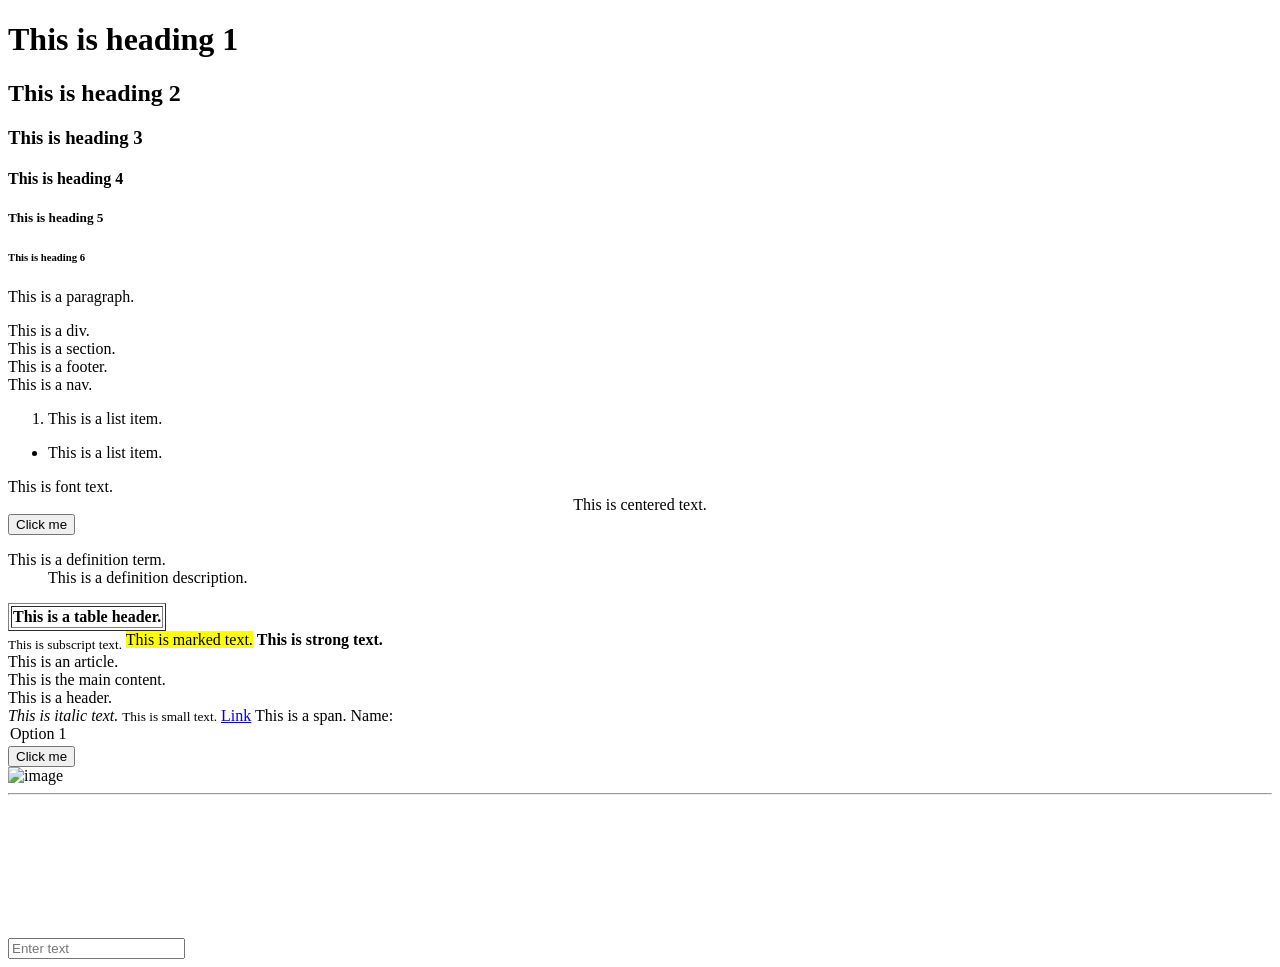
==== Assingment.html @ 2cdd4246 "file organization" ====
<!DOCTYPE html>
<html lang="en">
<head>
    <meta charset="UTF-8">
    <meta name="viewport" content="width=device-width, initial-scale=1.0">
    <title>Assignment</title>
</head>
<body>
    <!-- Container Tags -->
     <h1>This is heading 1</h1>
     <h2>This is heading 2</h2>
     <h3>This is heading 3</h3>
     <h4>This is heading 4</h4>
     <h5>This is heading 5</h5>
     <h6>This is heading 6</h6>
     <p>This is a paragraph.</p>
     <div>This is a div.</div>
     <section>This is a section.</section>
     <footer>This is a footer.</footer>
     <nav>This is a nav.</nav> 
     <ol>
         <li>This is a list item.</li>
     </ol>
     <ul>
         <li>This is a list item.</li>
     </ul>
     <font>This is font text.</font>
     <center>This is centered text.</center>
     <form>
        <input type="button" value="Click me">
     </form>
     <dl>
        <dt>This is a definition term.</dt>
        <dd>This is a definition description.</dd>
    </dl>
     <table border="1">
        <tr>
        <th>This is a table header.</th>
        </tr>
    </table>
     <sub>This is subscript text.</sub>
     <mark>This is marked text.</mark>
     <strong>This is strong text.</strong>
     <article>This is an article.</article>
     <!-- This is comment -->
     <main>This is the main content.</main>
     <header>This is a header.</header>
     <i>This is italic text.</i>
     <small>This is small text.</small>
     <a href="http://">Link</a>
     <span>This is a span.</span>
     <label for="name">Name:</label>
     <option value="option1">Option 1</option>
     <button>Click me</button>

    <!-- Self closing Tags -->
    <br>
    <img src="" alt="image">
    <hr>
    <input type="text" placeholder="Enter text">
    <meta name="description" content="HTML self-closing tag examples">
    <link rel="stylesheet" href="style.css">
    <area shape="rect" coords="0,0,10,10" href="#">
    <base href="https://example.com/">
    <col>
    <embed src="video.mp4" type="video/mp4">
    <source src="audio.mp3" type="audio/mpeg">
    <track src="captions.vtt" kind="subtitles" srclang="en" label="English">
    <param name="movie" value="film.swf">
    <wbr>
    <command type="command" label="Save">
    <keygen name="security">
    <menuitem type="command" label="Open">
    <svg width="0" height="0" aria-hidden="true">
        <circle cx="0" cy="0" r="1" />
        <ellipse cx="0" cy="0" rx="1" ry="1" />
        <line x1="0" y1="0" x2="1" y2="1" />
        <path d="M0 0" />
        <polygon points="0,0 1,0 0,1" />
        <polyline points="0,0 1,1" />
        <rect width="1" height="1" />
        <stop offset="0" />
        <use href="#shape" />
        <view viewBox="0 0 1 1" />
        <image href="image.png" width="1" height="1" />
        <feBlend in="SourceGraphic" in2="SourceGraphic" />
        <feColorMatrix type="matrix" values="1 0 0 0 0 0 1 0 0 0 0 0 1 0 0 0 0 0 1 0" />
        <feComponentTransfer />
        <feComposite in="SourceGraphic" in2="SourceGraphic" />
        <feConvolveMatrix order="1" kernelMatrix="1" />
        <feDiffuseLighting in="SourceGraphic" />
        <feDisplacementMap in="SourceGraphic" in2="SourceGraphic" />
        <feDistantLight azimuth="0" elevation="0" />
        <feDropShadow dx="0" dy="0" stdDeviation="0" />
        <feFlood flood-color="black" />
        <feFuncA type="identity" />
        <feFuncB type="identity" />
    </svg>
</body>
</html>
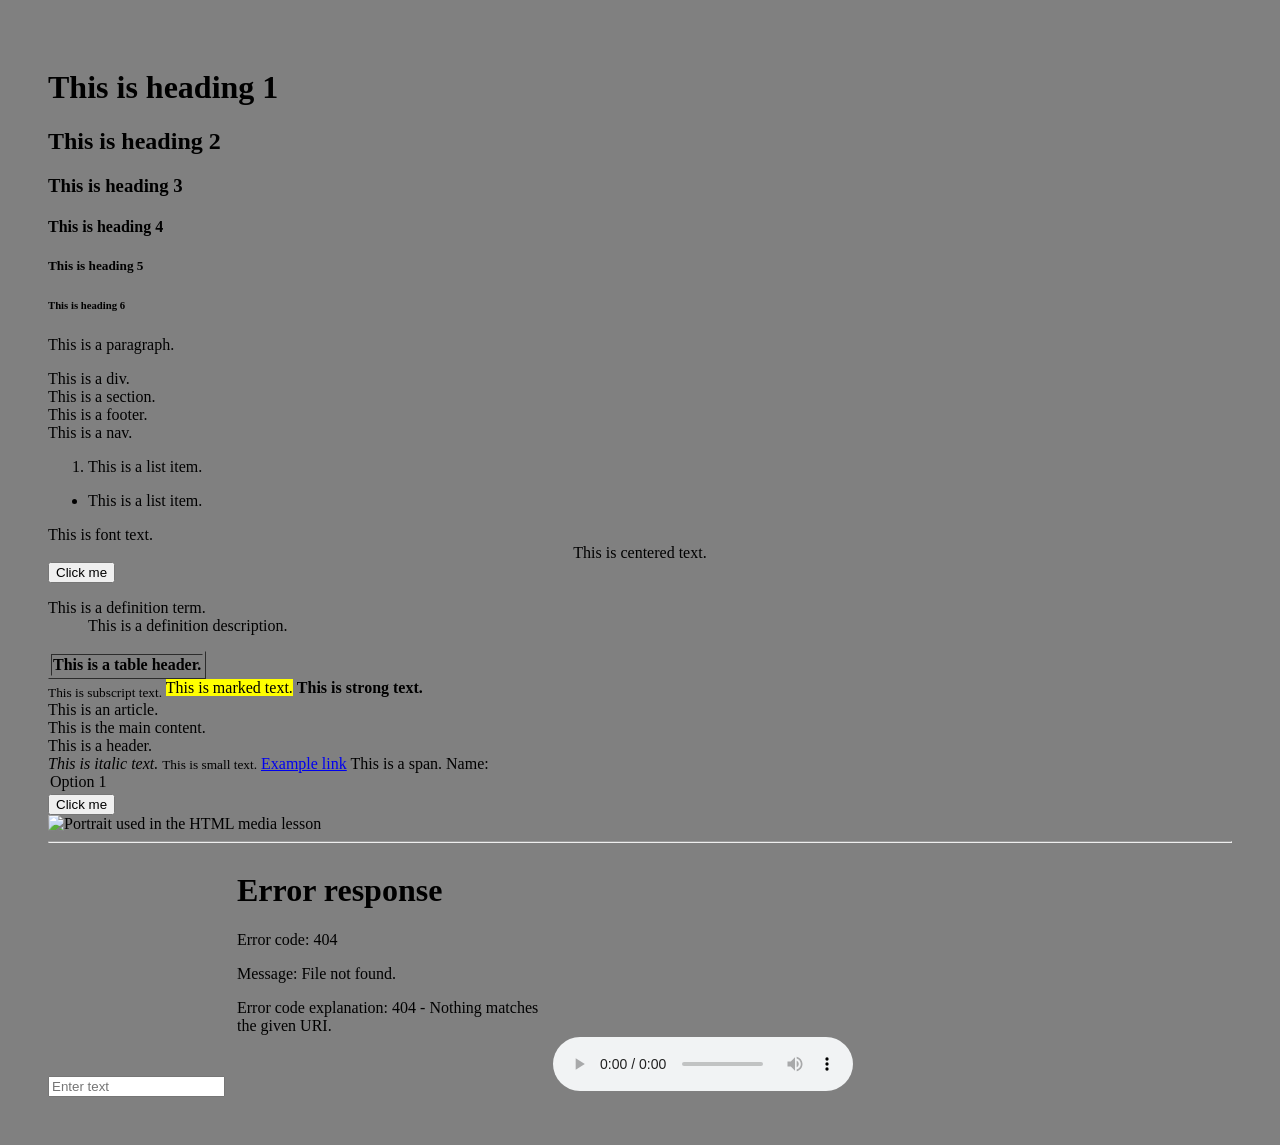
==== commit 9674df9b: "updating the css" ====
--- a/Assingment.html
+++ b/Assingment.html
@@ -3,7 +3,14 @@
 <head>
     <meta charset="UTF-8">
     <meta name="viewport" content="width=device-width, initial-scale=1.0">
+    <link rel="stylesheet" href="../lesson.css">
     <title>Assignment</title>
+    <style>
+        body {
+            background-color: grey;
+            padding: 40px;
+        }
+    </style>
 </head>
 <body>
     <!-- Container Tags -->
@@ -47,7 +54,7 @@
      <header>This is a header.</header>
      <i>This is italic text.</i>
      <small>This is small text.</small>
-     <a href="http://">Link</a>
+    <a href="https://example.com/">Example link</a>
      <span>This is a span.</span>
      <label for="name">Name:</label>
      <option value="option1">Option 1</option>
@@ -55,17 +62,17 @@
 
     <!-- Self closing Tags -->
     <br>
-    <img src="" alt="image">
+    <img src="../Html multimedia/Images/Profile image.jpg" alt="Portrait used in the HTML media lesson" width="240">
     <hr>
     <input type="text" placeholder="Enter text">
     <meta name="description" content="HTML self-closing tag examples">
-    <link rel="stylesheet" href="style.css">
-    <area shape="rect" coords="0,0,10,10" href="#">
-    <base href="https://example.com/">
+    <area shape="rect" coords="0,0,10,10" href="https://example.com/">
     <col>
-    <embed src="video.mp4" type="video/mp4">
-    <source src="audio.mp3" type="audio/mpeg">
-    <track src="captions.vtt" kind="subtitles" srclang="en" label="English">
+    <embed src="../Html multimedia/Video/VID-20260501-WA0014.mp4" type="video/mp4" width="320" height="240">
+    <audio controls>
+        <source src="../Html multimedia/Music/See_You_Again.mp3" type="audio/mpeg">
+        Audio playback is not supported by this browser.
+    </audio>
     <param name="movie" value="film.swf">
     <wbr>
     <command type="command" label="Save">
@@ -82,7 +89,7 @@
         <stop offset="0" />
         <use href="#shape" />
         <view viewBox="0 0 1 1" />
-        <image href="image.png" width="1" height="1" />
+        <image href="../Html multimedia/Images/Profile image.jpg" width="1" height="1" />
         <feBlend in="SourceGraphic" in2="SourceGraphic" />
         <feColorMatrix type="matrix" values="1 0 0 0 0 0 1 0 0 0 0 0 1 0 0 0 0 0 1 0" />
         <feComponentTransfer />
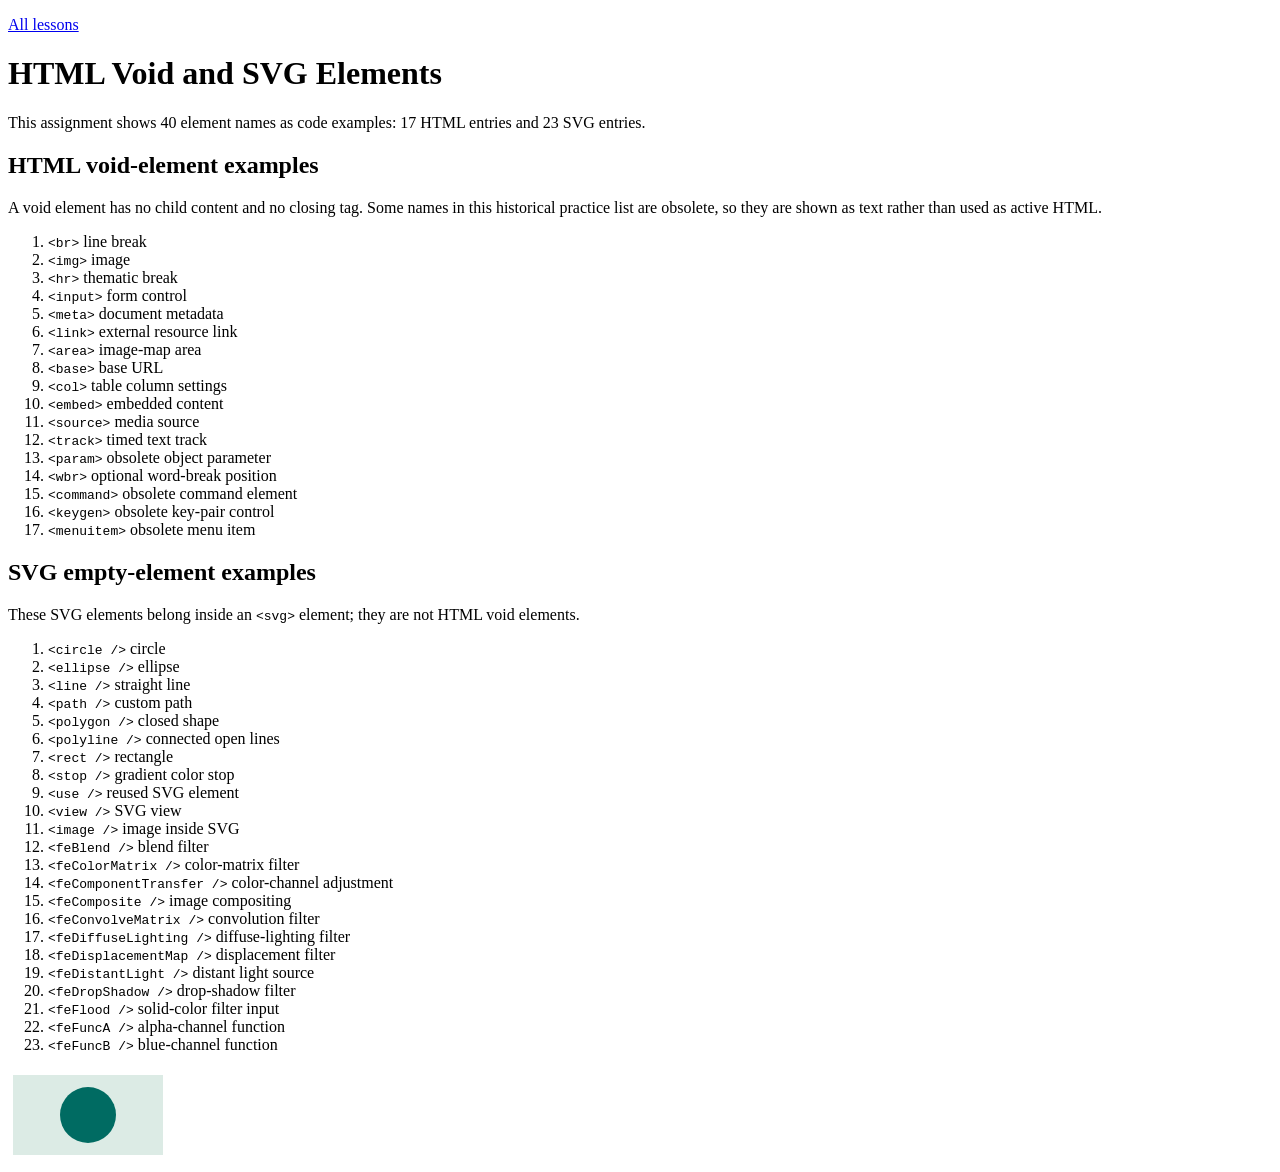
==== commit bb70c21a: "Update Assingment.html" ====
--- a/Assingment.html
+++ b/Assingment.html
@@ -1,107 +1,83 @@
-<!DOCTYPE html>
-<html lang="en">
-<head>
-    <meta charset="UTF-8">
-    <meta name="viewport" content="width=device-width, initial-scale=1.0">
-    <link rel="stylesheet" href="../lesson.css">
-    <title>Assignment</title>
-    <style>
-        body {
-            background-color: grey;
-            padding: 40px;
-        }
-    </style>
-</head>
-<body>
-    <!-- Container Tags -->
-     <h1>This is heading 1</h1>
-     <h2>This is heading 2</h2>
-     <h3>This is heading 3</h3>
-     <h4>This is heading 4</h4>
-     <h5>This is heading 5</h5>
-     <h6>This is heading 6</h6>
-     <p>This is a paragraph.</p>
-     <div>This is a div.</div>
-     <section>This is a section.</section>
-     <footer>This is a footer.</footer>
-     <nav>This is a nav.</nav> 
-     <ol>
-         <li>This is a list item.</li>
-     </ol>
-     <ul>
-         <li>This is a list item.</li>
-     </ul>
-     <font>This is font text.</font>
-     <center>This is centered text.</center>
-     <form>
-        <input type="button" value="Click me">
-     </form>
-     <dl>
-        <dt>This is a definition term.</dt>
-        <dd>This is a definition description.</dd>
-    </dl>
-     <table border="1">
-        <tr>
-        <th>This is a table header.</th>
-        </tr>
-    </table>
-     <sub>This is subscript text.</sub>
-     <mark>This is marked text.</mark>
-     <strong>This is strong text.</strong>
-     <article>This is an article.</article>
-     <!-- This is comment -->
-     <main>This is the main content.</main>
-     <header>This is a header.</header>
-     <i>This is italic text.</i>
-     <small>This is small text.</small>
-    <a href="https://example.com/">Example link</a>
-     <span>This is a span.</span>
-     <label for="name">Name:</label>
-     <option value="option1">Option 1</option>
-     <button>Click me</button>
-
-    <!-- Self closing Tags -->
-    <br>
-    <img src="../Html multimedia/Images/Profile image.jpg" alt="Portrait used in the HTML media lesson" width="240">
-    <hr>
-    <input type="text" placeholder="Enter text">
-    <meta name="description" content="HTML self-closing tag examples">
-    <area shape="rect" coords="0,0,10,10" href="https://example.com/">
-    <col>
-    <embed src="../Html multimedia/Video/VID-20260501-WA0014.mp4" type="video/mp4" width="320" height="240">
-    <audio controls>
-        <source src="../Html multimedia/Music/See_You_Again.mp3" type="audio/mpeg">
-        Audio playback is not supported by this browser.
-    </audio>
-    <param name="movie" value="film.swf">
-    <wbr>
-    <command type="command" label="Save">
-    <keygen name="security">
-    <menuitem type="command" label="Open">
-    <svg width="0" height="0" aria-hidden="true">
-        <circle cx="0" cy="0" r="1" />
-        <ellipse cx="0" cy="0" rx="1" ry="1" />
-        <line x1="0" y1="0" x2="1" y2="1" />
-        <path d="M0 0" />
-        <polygon points="0,0 1,0 0,1" />
-        <polyline points="0,0 1,1" />
-        <rect width="1" height="1" />
-        <stop offset="0" />
-        <use href="#shape" />
-        <view viewBox="0 0 1 1" />
-        <image href="../Html multimedia/Images/Profile image.jpg" width="1" height="1" />
-        <feBlend in="SourceGraphic" in2="SourceGraphic" />
-        <feColorMatrix type="matrix" values="1 0 0 0 0 0 1 0 0 0 0 0 1 0 0 0 0 0 1 0" />
-        <feComponentTransfer />
-        <feComposite in="SourceGraphic" in2="SourceGraphic" />
-        <feConvolveMatrix order="1" kernelMatrix="1" />
-        <feDiffuseLighting in="SourceGraphic" />
-        <feDisplacementMap in="SourceGraphic" in2="SourceGraphic" />
-        <feDistantLight azimuth="0" elevation="0" />
-        <feDropShadow dx="0" dy="0" stdDeviation="0" />
-        <feFlood flood-color="black" />
-        <feFuncA type="identity" />
-        <feFuncB type="identity" />
-    </svg>
-</body>
-</html>+<!DOCTYPE html>
+<html lang="en">
+<head>
+    <meta charset="UTF-8">
+    <meta name="viewport" content="width=device-width, initial-scale=1.0">
+    <link rel="stylesheet" href="../lesson.css">
+    <link rel="stylesheet" href="../theme.css">
+    <title>HTML Void and SVG Elements</title>
+</head>
+<body>
+    <header>
+        <p><a href="../index.html">All lessons</a></p>
+        <h1>HTML Void and SVG Elements</h1>
+        <p>
+            This assignment shows 40 element names as code examples:
+            17 HTML entries and 23 SVG entries.
+        </p>
+    </header>
+    <main>
+        <section>
+            <h2>HTML void-element examples</h2>
+            <p>
+                A void element has no child content and no closing tag. Some names
+                in this historical practice list are obsolete, so they are shown
+                as text rather than used as active HTML.
+            </p>
+            <ol>
+                <li><code>&lt;br&gt;</code> line break</li>
+                <li><code>&lt;img&gt;</code> image</li>
+                <li><code>&lt;hr&gt;</code> thematic break</li>
+                <li><code>&lt;input&gt;</code> form control</li>
+                <li><code>&lt;meta&gt;</code> document metadata</li>
+                <li><code>&lt;link&gt;</code> external resource link</li>
+                <li><code>&lt;area&gt;</code> image-map area</li>
+                <li><code>&lt;base&gt;</code> base URL</li>
+                <li><code>&lt;col&gt;</code> table column settings</li>
+                <li><code>&lt;embed&gt;</code> embedded content</li>
+                <li><code>&lt;source&gt;</code> media source</li>
+                <li><code>&lt;track&gt;</code> timed text track</li>
+                <li><code>&lt;param&gt;</code> obsolete object parameter</li>
+                <li><code>&lt;wbr&gt;</code> optional word-break position</li>
+                <li><code>&lt;command&gt;</code> obsolete command element</li>
+                <li><code>&lt;keygen&gt;</code> obsolete key-pair control</li>
+                <li><code>&lt;menuitem&gt;</code> obsolete menu item</li>
+            </ol>
+        </section>
+        <section>
+            <h2>SVG empty-element examples</h2>
+            <p>These SVG elements belong inside an <code>&lt;svg&gt;</code> element; they are not HTML void elements.</p>
+            <ol>
+                <li><code>&lt;circle /&gt;</code> circle</li>
+                <li><code>&lt;ellipse /&gt;</code> ellipse</li>
+                <li><code>&lt;line /&gt;</code> straight line</li>
+                <li><code>&lt;path /&gt;</code> custom path</li>
+                <li><code>&lt;polygon /&gt;</code> closed shape</li>
+                <li><code>&lt;polyline /&gt;</code> connected open lines</li>
+                <li><code>&lt;rect /&gt;</code> rectangle</li>
+                <li><code>&lt;stop /&gt;</code> gradient color stop</li>
+                <li><code>&lt;use /&gt;</code> reused SVG element</li>
+                <li><code>&lt;view /&gt;</code> SVG view</li>
+                <li><code>&lt;image /&gt;</code> image inside SVG</li>
+                <li><code>&lt;feBlend /&gt;</code> blend filter</li>
+                <li><code>&lt;feColorMatrix /&gt;</code> color-matrix filter</li>
+                <li><code>&lt;feComponentTransfer /&gt;</code> color-channel adjustment</li>
+                <li><code>&lt;feComposite /&gt;</code> image compositing</li>
+                <li><code>&lt;feConvolveMatrix /&gt;</code> convolution filter</li>
+                <li><code>&lt;feDiffuseLighting /&gt;</code> diffuse-lighting filter</li>
+                <li><code>&lt;feDisplacementMap /&gt;</code> displacement filter</li>
+                <li><code>&lt;feDistantLight /&gt;</code> distant light source</li>
+                <li><code>&lt;feDropShadow /&gt;</code> drop-shadow filter</li>
+                <li><code>&lt;feFlood /&gt;</code> solid-color filter input</li>
+                <li><code>&lt;feFuncA /&gt;</code> alpha-channel function</li>
+                <li><code>&lt;feFuncB /&gt;</code> blue-channel function</li>
+            </ol>
+            <svg width="160" height="90" viewBox="0 0 160 90" role="img" aria-label="Example SVG with a rectangle and a circle">
+                <rect x="5" y="5" width="150" height="80" fill="#dcebe5"></rect>
+                <circle cx="80" cy="45" r="28" fill="#006b62"></circle>
+            </svg>
+        </section>
+    </main>
+    <script src="../theme.js" defer></script>
+</body>
+</html>
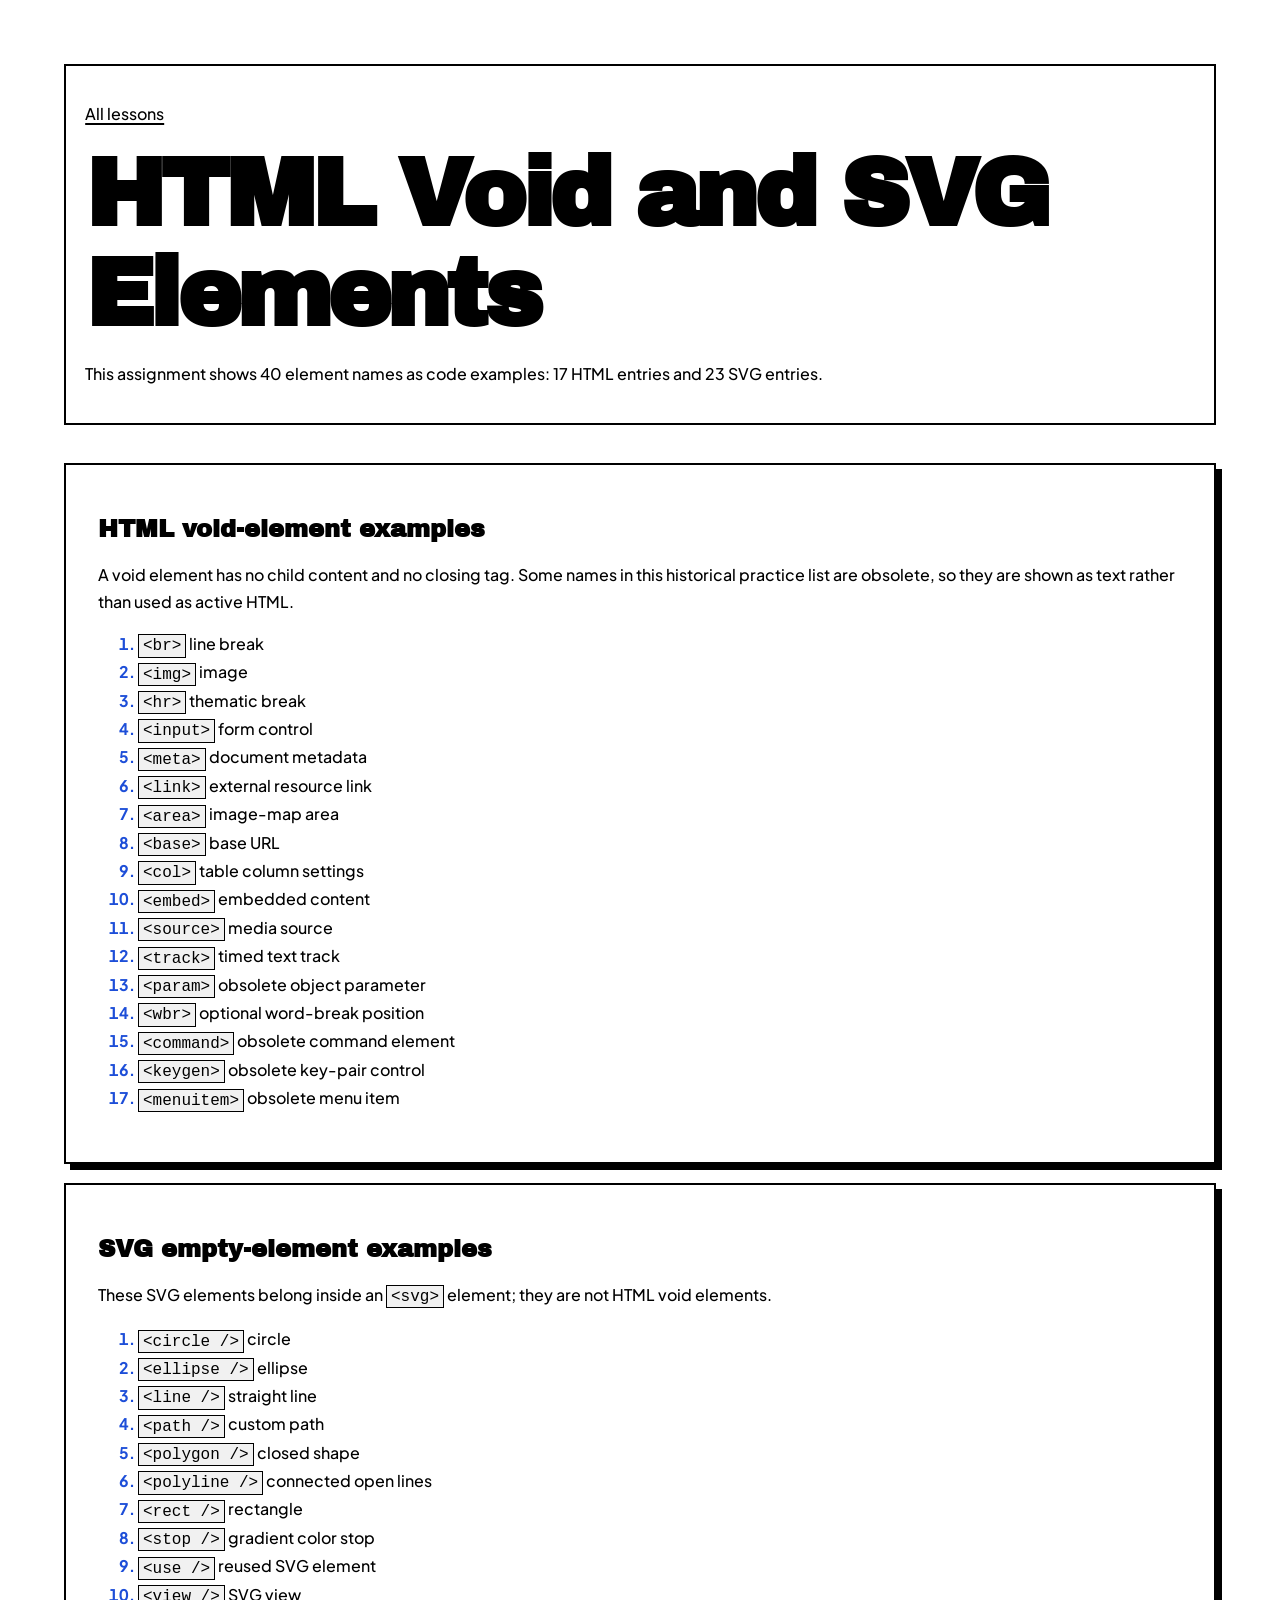
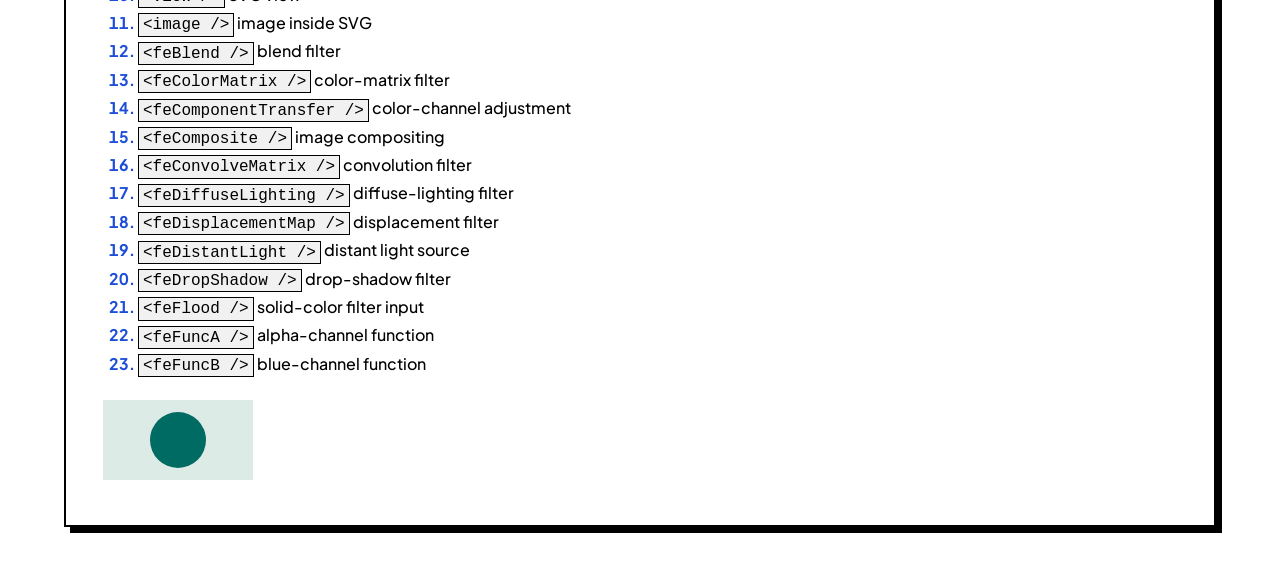
==== commit 78480797: "Style: Assingment.html" ====
--- a/Assingment.html
+++ b/Assingment.html
@@ -6,8 +6,9 @@
     <link rel="stylesheet" href="../lesson.css">
     <link rel="stylesheet" href="../theme.css">
     <title>HTML Void and SVG Elements</title>
+    <link rel="stylesheet" href="styles.css">
 </head>
-<body>
+<body class="theme-tags">
     <header>
         <p><a href="../index.html">All lessons</a></p>
         <h1>HTML Void and SVG Elements</h1>
--- a/styles.css
+++ b/styles.css
@@ -0,0 +1,16 @@
+@import url("https://fonts.googleapis.com/css2?family=Archivo+Black&family=Plus+Jakarta+Sans:wght@400;500;600;700&display=swap");
+
+:root { color-scheme: light; --white: #FFFFFF; --black: #000000; --blue: #1D4ED8; }
+* { box-sizing: border-box; }
+body { margin: 0; padding: clamp(1rem, 5vw, 4rem); background: var(--white); color: var(--black); font: 500 1rem/1.65 "Plus Jakarta Sans", sans-serif; }
+header, main { max-width: 72rem; margin-inline: auto; }
+header { border: 2px solid var(--black); padding: 1.2rem; }
+h1, h2, h3, h4, h5, h6 { font-family: "Archivo Black", Impact, sans-serif; line-height: 1.05; }
+h1 { margin: 0; font-size: clamp(2.7rem, 8vw, 6rem); letter-spacing: -.05em; }
+main { padding-block: 1.2rem; }
+main > section, main > article { margin-block: 1.2rem; padding: clamp(1rem, 3vw, 2rem); border: 2px solid var(--black); box-shadow: 6px 6px 0 var(--black); }
+a { color: var(--black); text-decoration-thickness: 2px; text-underline-offset: .2em; }
+a:hover, a:focus-visible { color: var(--blue); background: #e8edff; outline: 2px solid var(--blue); }
+nav a[aria-current="page"], nav a:active { color: var(--blue); }
+li::marker { color: var(--blue); font-weight: 700; }
+code { padding: .1rem .25rem; border: 1px solid var(--black); background: #f1f1f1; }
